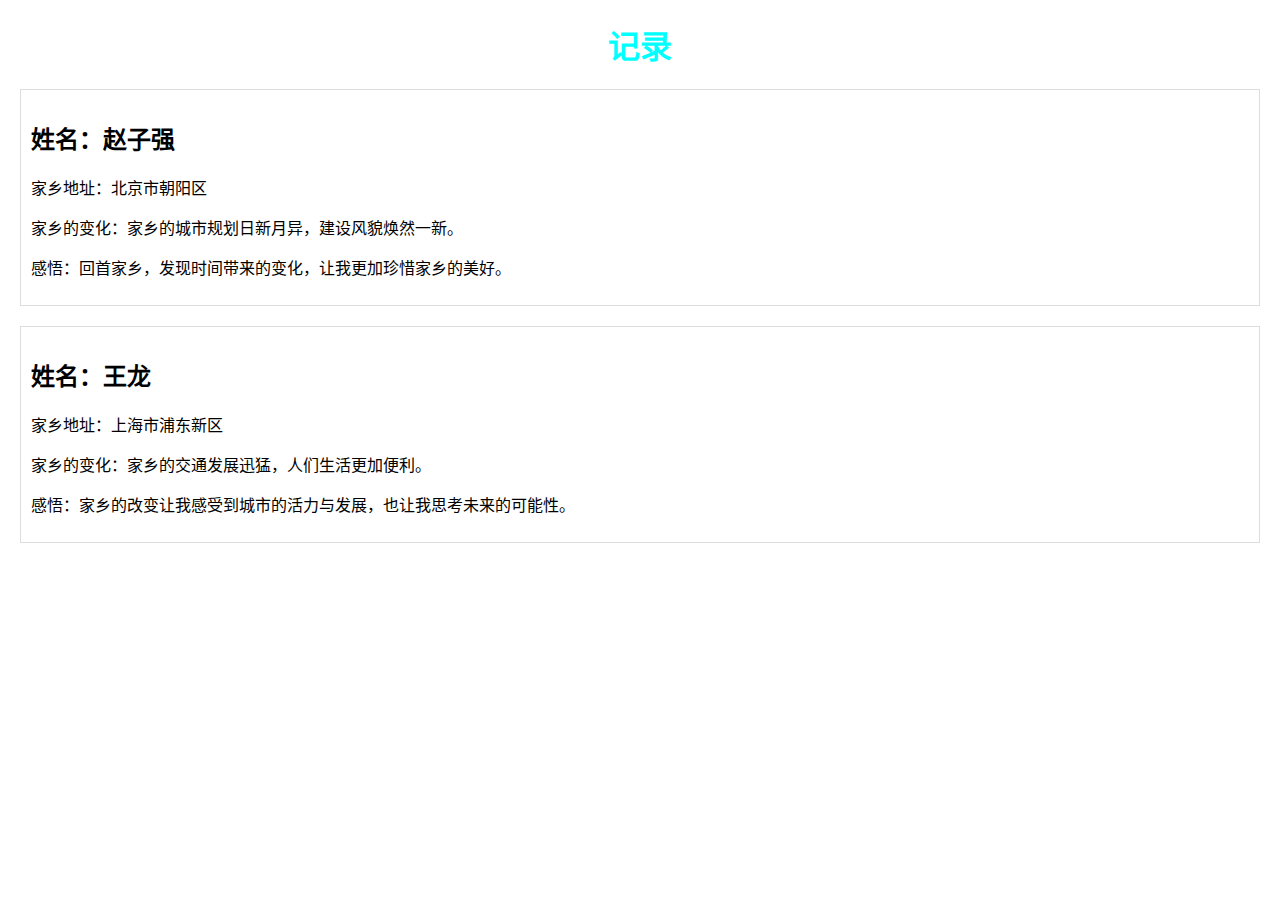
==== records.html @ 18d6d76d "Create records.html" ====
<!DOCTYPE html>
<html lang="zh-CN">
<head>
    <meta charset="UTF-8">
    <meta name="viewport" content="width=device-width, initial-scale=1.0">
    <title>记录</title>
    <style>
        body {
            font-family: Arial, sans-serif;
            margin: 20px;
            
        }
        h1 {
            text-align: center;
            color: aqua;
        }
        .record {
            margin-bottom: 20px;
            border: 1px solid #ddd;
            padding: 10px;
            color: rgb(0, 0, 0);
        }
    </style>
</head>
<body>
    <h1>记录</h1>

    <div class="record">
        <h2>姓名：赵子强</h2>
        <p>家乡地址：北京市朝阳区</p>
        <p>家乡的变化：家乡的城市规划日新月异，建设风貌焕然一新。</p>
        <p>感悟：回首家乡，发现时间带来的变化，让我更加珍惜家乡的美好。</p>
    </div>

    <div class="record">
        <h2>姓名：王龙</h2>
        <p>家乡地址：上海市浦东新区</p>
        <p>家乡的变化：家乡的交通发展迅猛，人们生活更加便利。</p>
        <p>感悟：家乡的改变让我感受到城市的活力与发展，也让我思考未来的可能性。</p>
    </div>

    <!-- 可根据需要添加更多的个人记录 -->

</body>
</html>
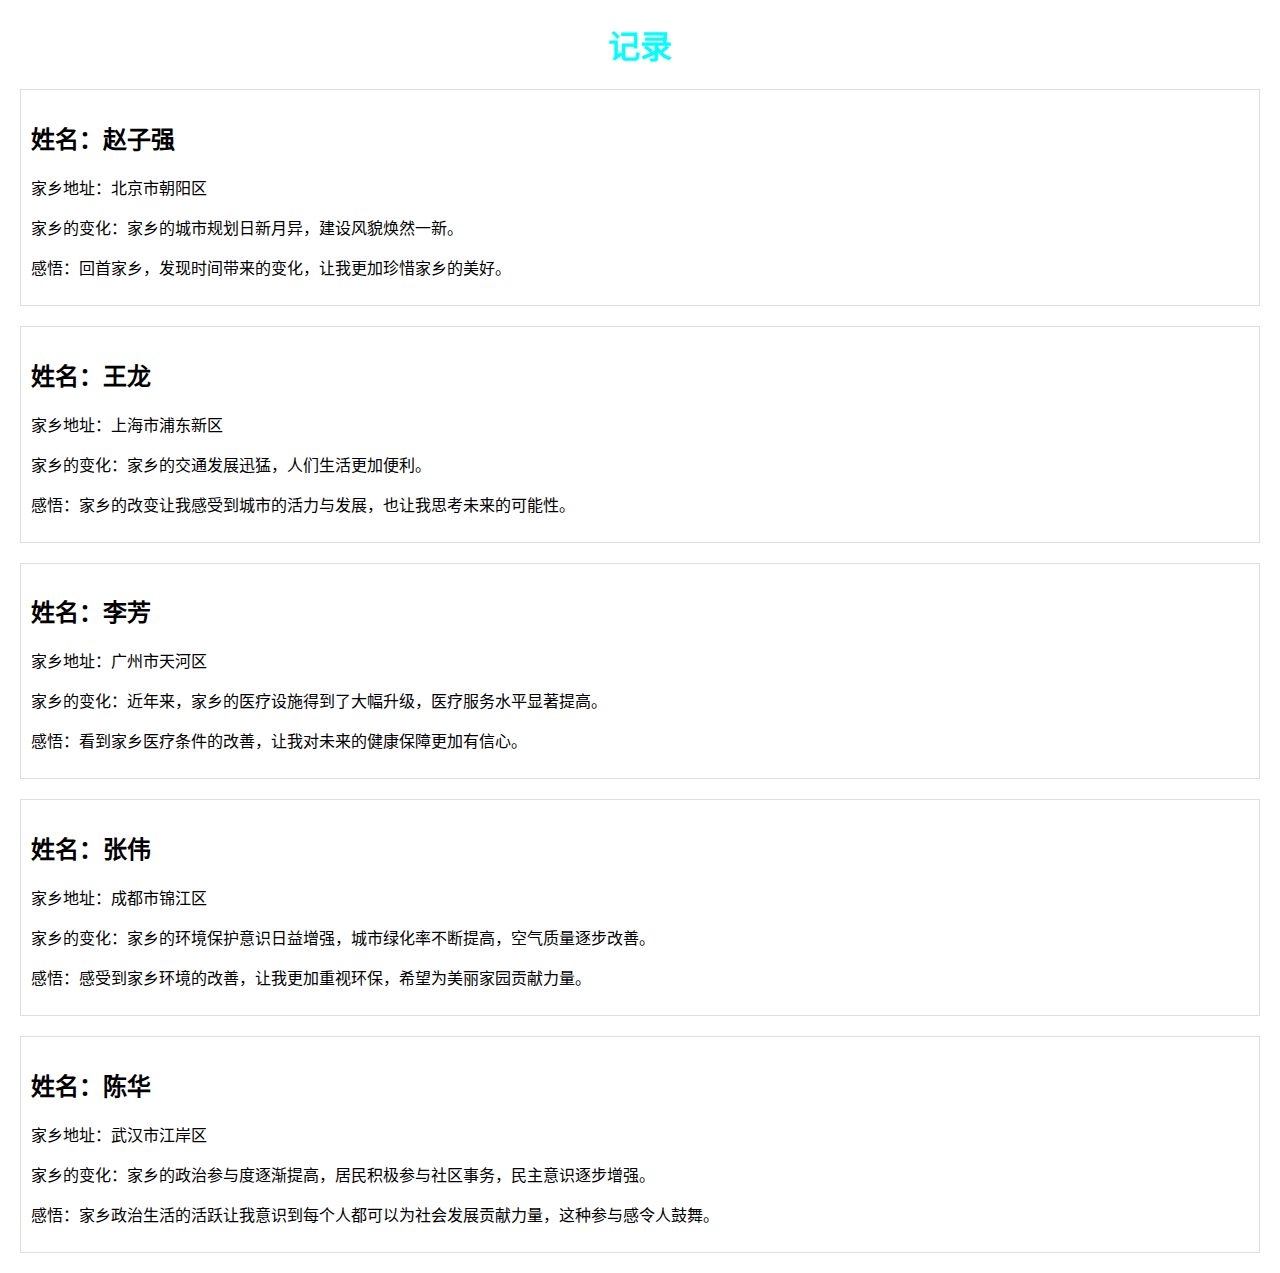
==== commit 85ef3336: "Update records.html" ====
--- a/records.html
+++ b/records.html
@@ -38,6 +38,26 @@
         <p>家乡的变化：家乡的交通发展迅猛，人们生活更加便利。</p>
         <p>感悟：家乡的改变让我感受到城市的活力与发展，也让我思考未来的可能性。</p>
     </div>
+    <div class="record">
+        <h2>姓名：李芳</h2>
+        <p>家乡地址：广州市天河区</p>
+        <p>家乡的变化：近年来，家乡的医疗设施得到了大幅升级，医疗服务水平显著提高。</p>
+        <p>感悟：看到家乡医疗条件的改善，让我对未来的健康保障更加有信心。</p>
+    </div>
+    
+    <div class="record">
+        <h2>姓名：张伟</h2>
+        <p>家乡地址：成都市锦江区</p>
+        <p>家乡的变化：家乡的环境保护意识日益增强，城市绿化率不断提高，空气质量逐步改善。</p>
+        <p>感悟：感受到家乡环境的改善，让我更加重视环保，希望为美丽家园贡献力量。</p>
+    </div>
+    
+    <div class="record">
+        <h2>姓名：陈华</h2>
+        <p>家乡地址：武汉市江岸区</p>
+        <p>家乡的变化：家乡的政治参与度逐渐提高，居民积极参与社区事务，民主意识逐步增强。</p>
+        <p>感悟：家乡政治生活的活跃让我意识到每个人都可以为社会发展贡献力量，这种参与感令人鼓舞。</p>
+    </div>
 
     <!-- 可根据需要添加更多的个人记录 -->
 
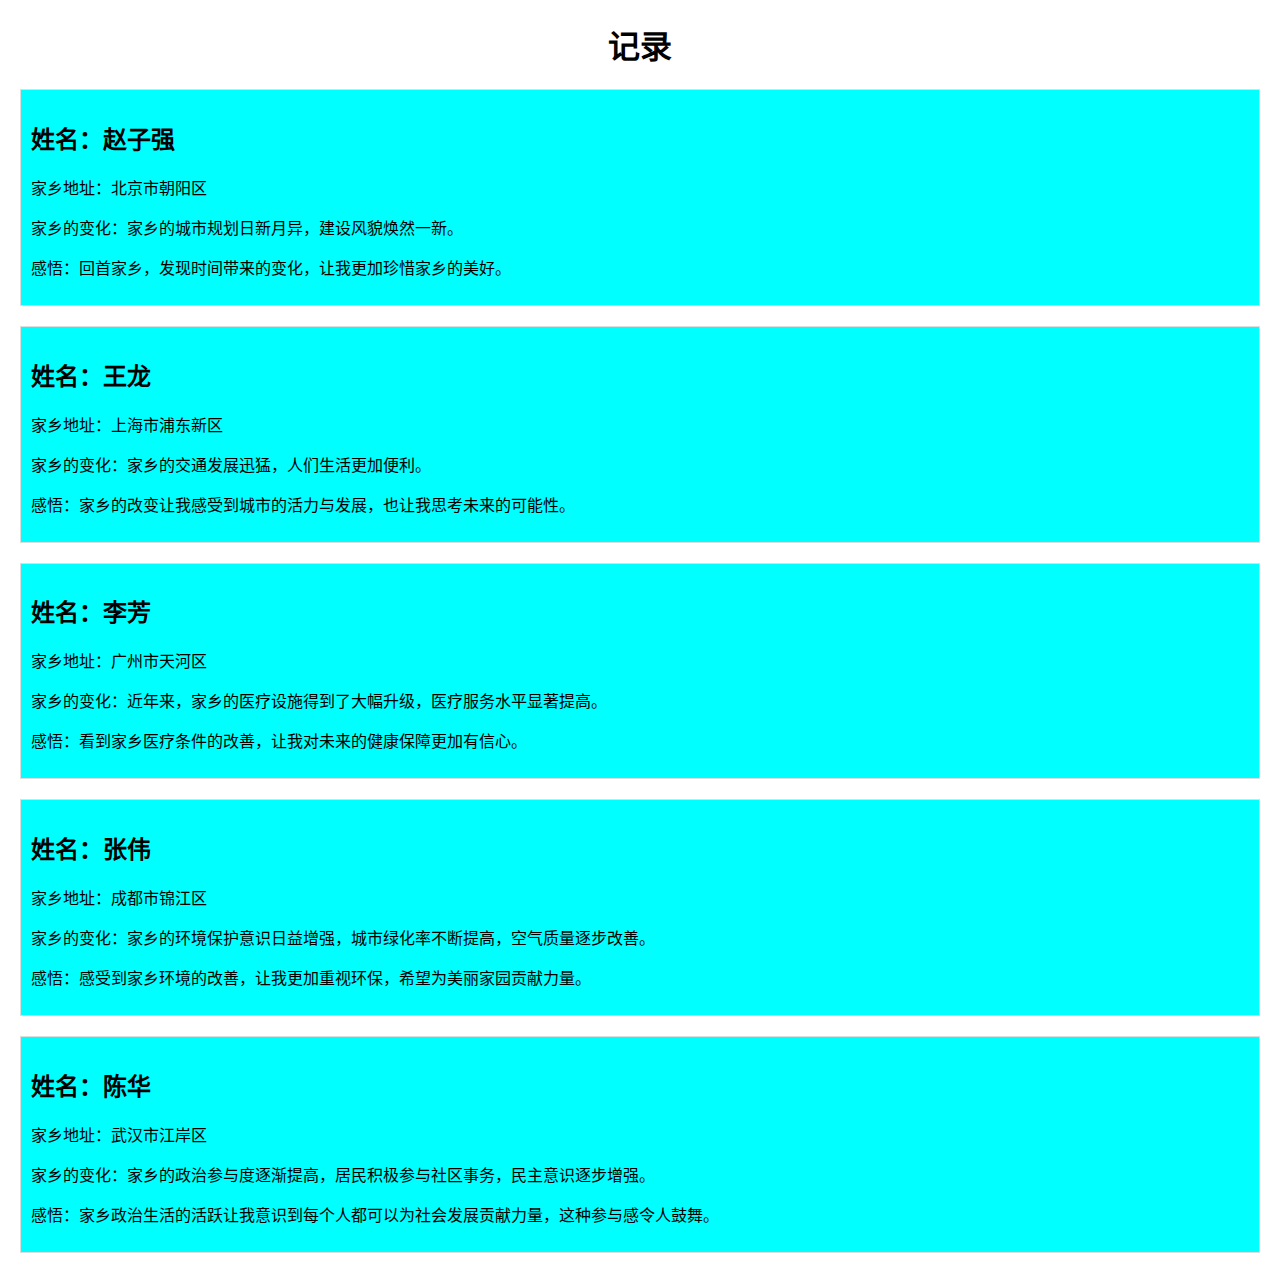
==== commit ce3106de: "Update records.html" ====
--- a/records.html
+++ b/records.html
@@ -12,17 +12,21 @@
         }
         h1 {
             text-align: center;
-            color: aqua;
+            color: rgb(0, 0, 0);
         }
         .record {
             margin-bottom: 20px;
             border: 1px solid #ddd;
             padding: 10px;
             color: rgb(0, 0, 0);
+
+        }
+        div{
+            background-color: aqua;
         }
     </style>
 </head>
-<body>
+<body >
     <h1>记录</h1>
 
     <div class="record">
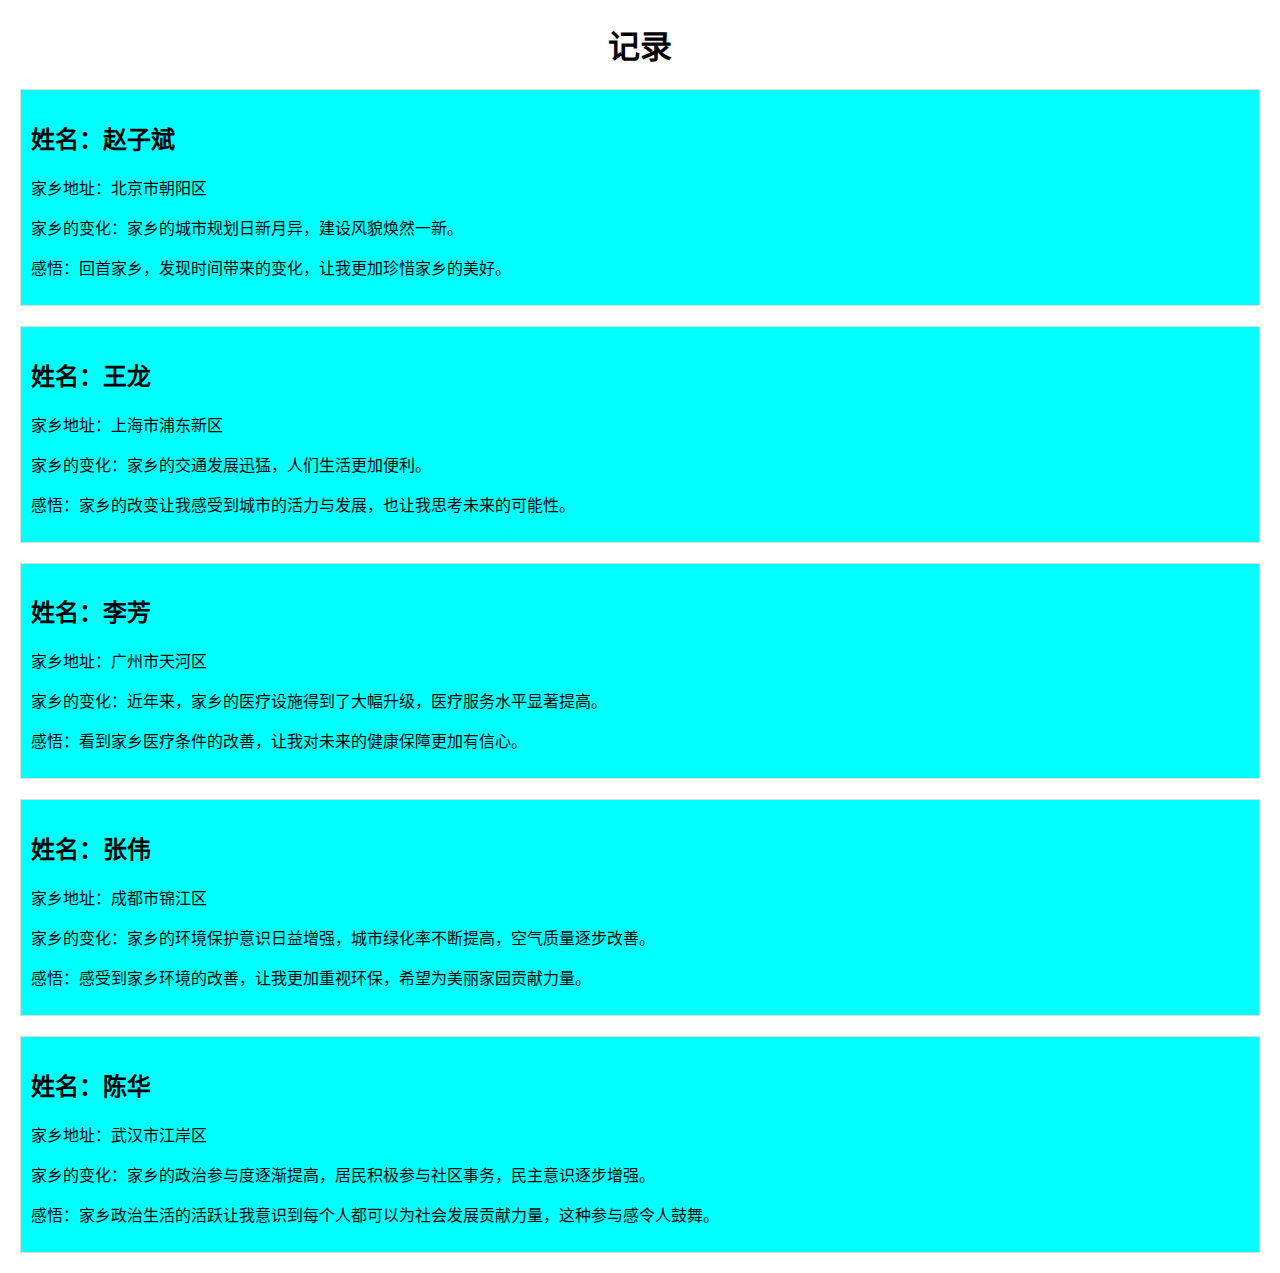
==== commit 928ec2e8: "Update records.html" ====
--- a/records.html
+++ b/records.html
@@ -30,7 +30,7 @@
     <h1>记录</h1>
 
     <div class="record">
-        <h2>姓名：赵子强</h2>
+        <h2>姓名：赵子斌</h2>
         <p>家乡地址：北京市朝阳区</p>
         <p>家乡的变化：家乡的城市规划日新月异，建设风貌焕然一新。</p>
         <p>感悟：回首家乡，发现时间带来的变化，让我更加珍惜家乡的美好。</p>
